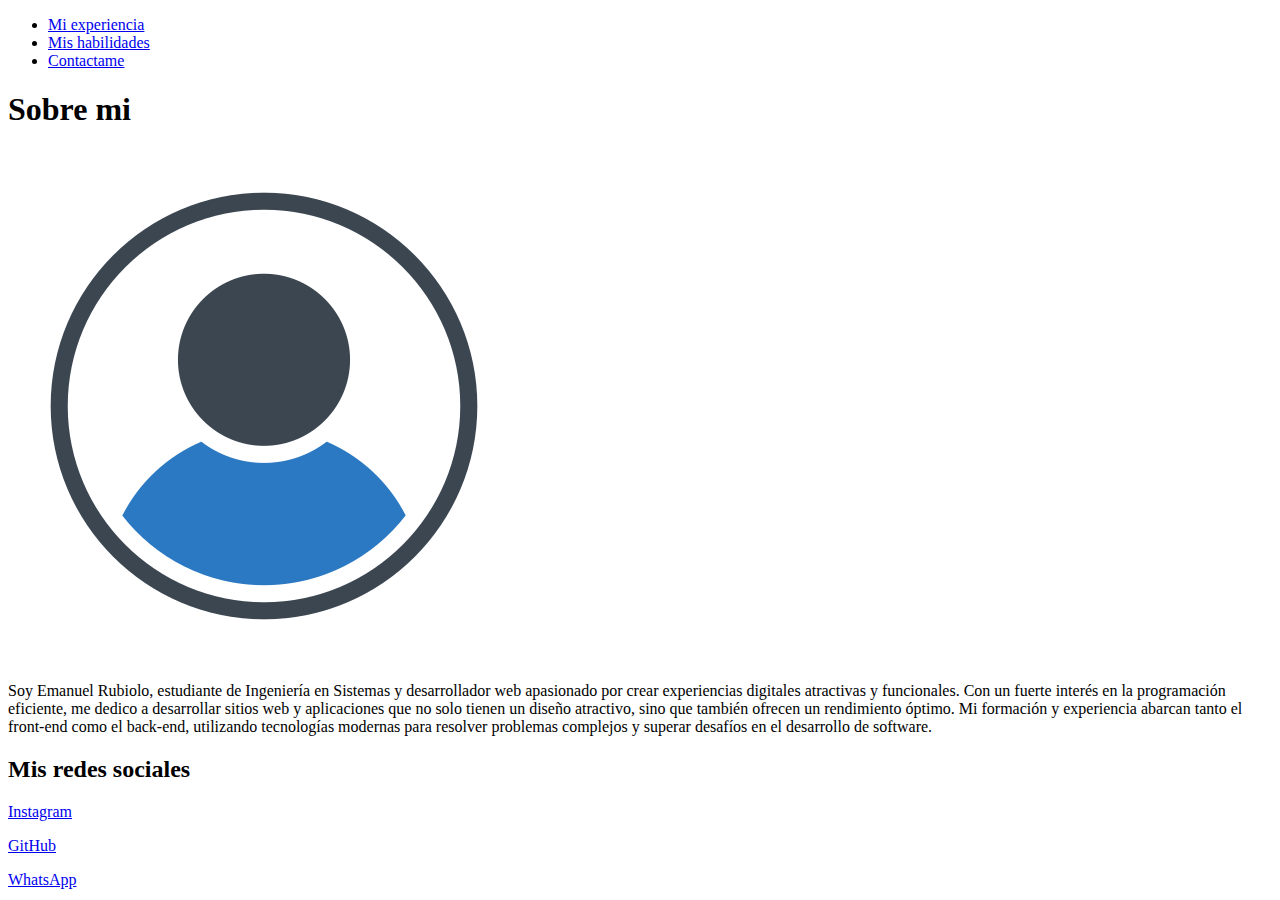
==== index.html @ baa680e2 "Primera iteración" ====
<!DOCTYPE html>
<html>

<head>
</head>

<body>

    <nav>
        <ul>
            <li> <a href="experiencia.html"> Mi experiencia</a></li>
            <li> <a href="habilidades.html"> Mis habilidades</a></li>
            <li> <a href="contacto.html"> Contactame</a></li>
        </ul>
    </nav>

    <section>
        <h1> Sobre mi</h1>
        <img src="images/6326055.png" alt="Foto de perfil">
        <p> Soy Emanuel Rubiolo, estudiante de Ingeniería en Sistemas y desarrollador web
            apasionado por crear experiencias digitales atractivas y funcionales. Con un fuerte interés en la
            programación eficiente, me dedico a desarrollar sitios web y aplicaciones que no solo tienen un diseño
            atractivo, sino que también ofrecen un rendimiento óptimo. Mi formación y experiencia abarcan tanto el
            front-end como el back-end, utilizando tecnologías modernas para resolver problemas complejos y superar
            desafíos en el desarrollo de software. </p>
    </section>


    <section>
        <h2> Mis redes sociales</h2>
        <a href="https://www.instagram.com/emanuel.rubiolo/"> Instagram </a>
        <p></p>
        <a href="https://github.com/emanuelrubiolo"> GitHub </a>
        <p></p>
        <a href="https://wa.me/5493563408569"> WhatsApp </a>
    </section>

</body>

</html>
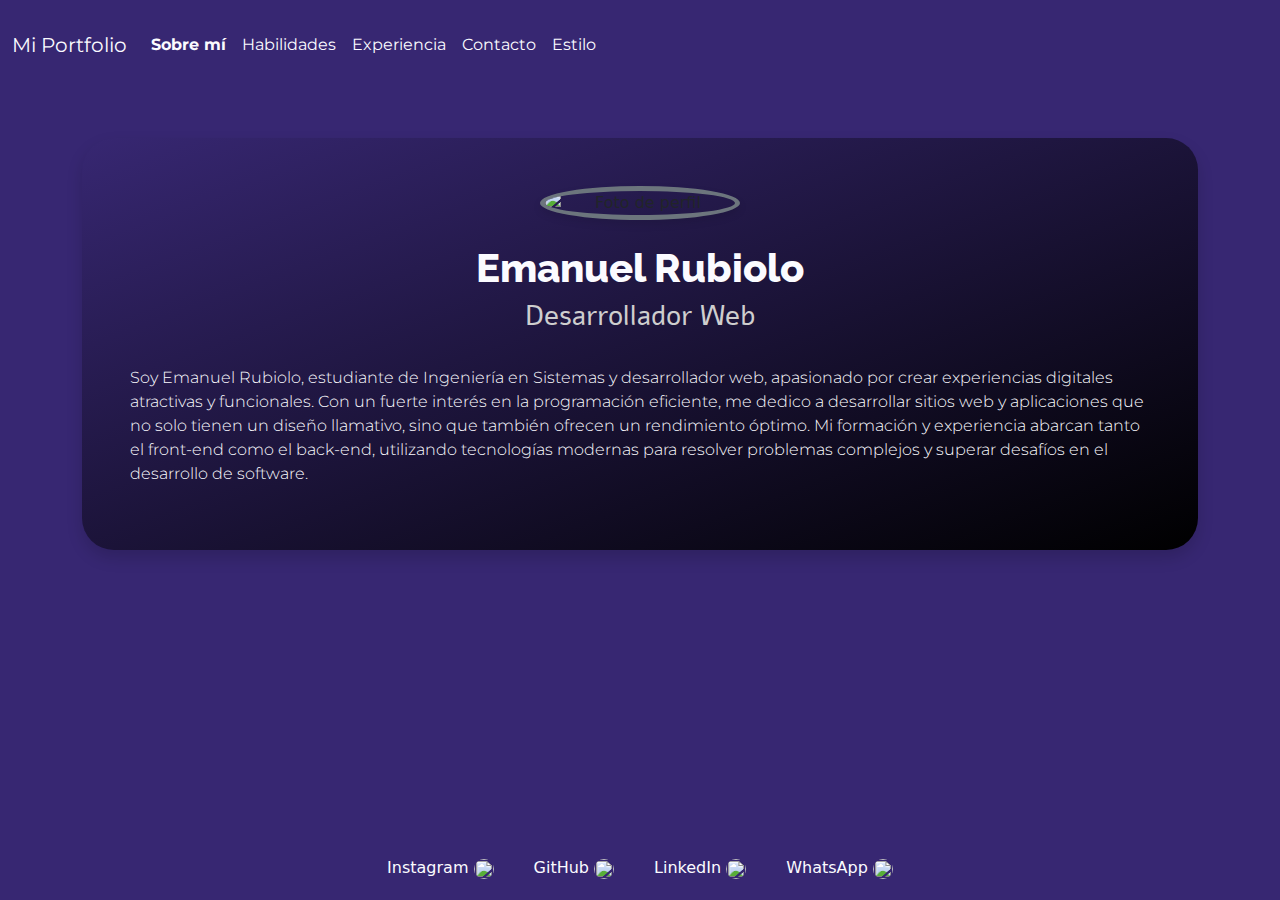
==== commit 78e823b1: "Cuarta iteracion" ====
--- a/index.html
+++ b/index.html
@@ -2,39 +2,102 @@
 <html>
 
 <head>
+    <title>Sobre mí</title>
+    <link href="https://cdn.jsdelivr.net/npm/bootstrap@5.3.3/dist/css/bootstrap.min.css" rel="stylesheet"
+        integrity="sha384-QWTKZyjpPEjISv5WaRU9OFeRpok6YctnYmDr5pNlyT2bRjXh0JMhjY6hW+ALEwIH" crossorigin="anonymous">
+    <link id="estilo" rel="stylesheet" href="css/styleDark.css">
+    <meta charset="UTF-8">
+    <link rel="preconnect" href="https://fonts.googleapis.com">
+    <link rel="preconnect" href="https://fonts.gstatic.com" crossorigin>
+    <link href="https://fonts.googleapis.com/css2?family=Montserrat:ital,wght@0,100..900;1,100..900&display=swap"
+        rel="stylesheet">
+    <link href="https://fonts.googleapis.com/css2?family=Raleway:ital,wght@0,100..900;1,100..900&display=swap"
+        rel="stylesheet">
+    <link href="https://fonts.googleapis.com/css2?family=Alef:wght@400;700&display=swap" rel="stylesheet">
 </head>
 
-<body>
+<body class="pb-5 mb-5">
+    <script src="https://cdn.jsdelivr.net/npm/bootstrap@5.3.3/dist/js/bootstrap.bundle.min.js"
+        integrity="sha384-YvpcrYf0tY3lHB60NNkmXc5s9fDVZLESaAA55NDzOxhy9GkcIdslK1eN7N6jIeHz" crossorigin="anonymous">
+    </script>
 
-    <nav>
-        <ul>
-            <li> <a href="experiencia.html"> Mi experiencia</a></li>
-            <li> <a href="habilidades.html"> Mis habilidades</a></li>
-            <li> <a href="contacto.html"> Contactame</a></li>
-        </ul>
+    <nav class="navbar navbar-expand-lg nav1">
+        <div class="container-fluid">
+            <a class="navbar-brand" href="#">Mi Portfolio</a>
+            <button class="navbar-toggler" type="button" data-bs-toggle="collapse" data-bs-target="#navbarNavAltMarkup"
+                aria-controls="navbarNavAltMarkup" aria-expanded="false" aria-label="Toggle navigation">
+                <span class="navbar-toggler-icon"></span>
+            </button>
+            <div class="collapse navbar-collapse" id="navbarNavAltMarkup">
+                <div class="navbar-nav">
+                    <a class="nav-link active" aria-current="page" href="index.html">Sobre mí</a>
+                    <a class="nav-link" href="habilidades.html">Habilidades</a>
+                    <a class="nav-link" href="experiencia.html">Experiencia</a>
+                    <a class="nav-link " href="contacto.html">Contacto</a>
+                    <button class="nav-link" onclick="cambiarEstilo()">Estilo</button>
+                </div>
+            </div>
+        </div>
     </nav>
 
-    <section>
-        <h1> Sobre mi</h1>
-        <img src="images/6326055.png" alt="Foto de perfil">
-        <p> Soy Emanuel Rubiolo, estudiante de Ingeniería en Sistemas y desarrollador web
-            apasionado por crear experiencias digitales atractivas y funcionales. Con un fuerte interés en la
-            programación eficiente, me dedico a desarrollar sitios web y aplicaciones que no solo tienen un diseño
-            atractivo, sino que también ofrecen un rendimiento óptimo. Mi formación y experiencia abarcan tanto el
-            front-end como el back-end, utilizando tecnologías modernas para resolver problemas complejos y superar
-            desafíos en el desarrollo de software. </p>
-    </section>
+    <div class="container-lg  mt-5">
+        <section class="p-5 shadow rounded-5 bg-light grad">
+            <div class="row align-items-center">
+                <div class="col text-center">
+                    <img src="images/imgPerfil.jpg" alt="Foto de perfil"
+                        class="rounded-circle fotoPerfil mx-auto d-block">
+                </div>
+            </div>
+            <div class="row mt-4">
+                <div class="col text-center">
+                    <h1>Emanuel Rubiolo</h1>
+                    <h3 class="gris">Desarrollador Web</h3>
+                </div>
+            </div>
+            <div class="row mt-4">
+                <div class="col">
+                    <p class="text-justify">Soy Emanuel Rubiolo, estudiante de Ingeniería en Sistemas y desarrollador
+                        web, apasionado por crear experiencias digitales atractivas y funcionales. Con un fuerte interés
+                        en la programación eficiente, me dedico a desarrollar sitios web y aplicaciones que no solo
+                        tienen un diseño llamativo, sino que también ofrecen un rendimiento óptimo. Mi formación y
+                        experiencia abarcan tanto el front-end como el back-end, utilizando tecnologías modernas para
+                        resolver problemas complejos y superar desafíos en el desarrollo de software.</p>
+
+                </div>
+            </div>
+        </section>
+    </div>
+
+    <footer>
+        <div class="barraInferior">
+            <a class="nav-link" href="https://www.instagram.com/emanuel.rubiolo/">Instagram <img
+                    src="images/logos/ig.png" class="logo rounded-circle"></a>
+            <a class="nav-link" href="https://github.com/emanuelrubiolo"> GitHub <img src="images/logos/gh.png"
+                    class="logo rounded-circle"></a>
+            <a class="nav-link" href="https://www.linkedin.com/in/emanuel-rubiolo-7654a41b4/"> LinkedIn <img
+                    src="images/logos/in.png" class="logo rounded-circle"></a>
+            <a class="nav-link" href="https://wa.me/5493563408569">WhatsApp <img src="images/logos/wp.png"
+                    class="logo rounded-circle"></a>
+        </div>
+    </footer>
 
 
-    <section>
-        <h2> Mis redes sociales</h2>
-        <a href="https://www.instagram.com/emanuel.rubiolo/"> Instagram </a>
-        <p></p>
-        <a href="https://github.com/emanuelrubiolo"> GitHub </a>
-        <p></p>
-        <a href="https://wa.me/5493563408569"> WhatsApp </a>
-    </section>
+    <script>
+        window.onload = function () {
+            var estiloGuardado = localStorage.getItem('estilo');
+            if (estiloGuardado) {
+                document.getElementById('estilo').setAttribute('href', estiloGuardado);
+            }
+        };
 
+        function cambiarEstilo() {
+            var hojaEstilo = document.getElementById('estilo');
+            var nuevoEstilo = hojaEstilo.getAttribute('href') === 'css/styleDark.css' ? 'css/styleLight.css' :
+                'css/styleDark.css';
+            hojaEstilo.setAttribute('href', nuevoEstilo);
+            localStorage.setItem('estilo', nuevoEstilo);
+        }
+    </script>
 </body>
 
 </html>--- a/css/styleDark.css
+++ b/css/styleDark.css
@@ -0,0 +1,179 @@
+body {
+    background-color: #372772;
+}
+
+
+.barraInferior {
+    position: fixed;
+    bottom: 0%;
+    display: flex;
+    background-color: #372772;
+    width: 100%;
+    justify-content: center;
+}
+
+.barraInferior .nav-link {
+    padding: 20px;
+    color: #FBFBFF;
+    size: 20px;
+
+}
+
+.nav1 {
+    background-color: #372772;
+    font-family: "Montserrat", sans-serif;
+    font-optical-sizing: auto;
+    font-weight: 400;
+    font-style: normal;
+
+    height: 90px;
+}
+
+.nav1 .nav-link {
+    color: #FBFBFF;
+}
+
+.nav1 .nav-link.active {
+    color: #FBFBFF;
+    font-weight: 700;
+}
+
+.nav1 .navbar-brand {
+    color: #FBFBFF;
+}
+
+
+.herramientas {
+    padding-top: 3%;
+
+}
+
+
+.contacto {
+    width: 50%;
+    min-width: 350px;
+    justify-content: start;
+}
+
+
+.justificado {
+    text-align: justify;
+}
+
+h1 {
+
+    text-align: center;
+
+    font-family: "Raleway", sans-serif;
+    font-optical-sizing: auto;
+    font-weight: 800;
+    font-style: normal;
+    color: #FBFBFF;
+}
+
+h2 {
+    padding: 20px;
+    text-align: center;
+
+    font-family: "Raleway", sans-serif;
+    font-optical-sizing: auto;
+    font-weight: 600;
+    font-style: normal;
+    color: #FBFBFF;
+}
+
+h3 {
+
+    text-align: center;
+
+
+    font-style: normal;
+    color: #FBFBFF;
+
+    font-family: "Alef", sans-serif;
+    font-weight: 400;
+    font-style: normal;
+}
+
+h4 {
+    padding: 20px;
+    text-align: center;
+    font-family: "Montserrat", sans-serif;
+    font-optical-sizing: auto;
+    font-weight: 600;
+    font-style: normal;
+    color: #FBFBFF;
+}
+
+
+
+.card-body {
+    padding: 1.5rem;
+}
+
+.card {
+    background-color: #37277200;
+    border-radius: 20px;
+    border: 2px solid #fff;
+
+}
+
+p {
+    color: #FBFBFF;
+    font-family: "Montserrat", sans-serif;
+    font-optical-sizing: auto;
+    font-weight: 300;
+    font-style: normal;
+}
+
+ul {
+    color: #FBFBFF;
+    font-family: "Montserrat", sans-serif;
+    font-optical-sizing: auto;
+    font-weight: 300;
+}
+
+.form-label {
+    color: #FBFBFF;
+    font-family: "Montserrat", sans-serif;
+    font-optical-sizing: auto;
+    font-weight: 500;
+}
+
+
+.fotoPerfil {
+    width: 200px;
+    border: 5px solid #6c757d;
+    box-shadow: 0 4px 8px rgba(0, 0, 0, 0.1);
+}
+
+.grad {
+    background: linear-gradient(to bottom right, #372772, #000000);
+}
+
+.gris {
+    color: #cecece
+}
+
+.display-4 {
+    font-weight: 700;
+    color: #343a40;
+}
+
+.logo {
+
+    width: 20px;
+    height: 20px;
+
+}
+
+.boton {
+    background-color: #372772;
+    color: #FBFBFF;
+    font-family: "Montserrat", sans-serif;
+    font-optical-sizing: auto;
+    font-weight: 500;
+    font-style: normal;
+
+    height: 35px;
+}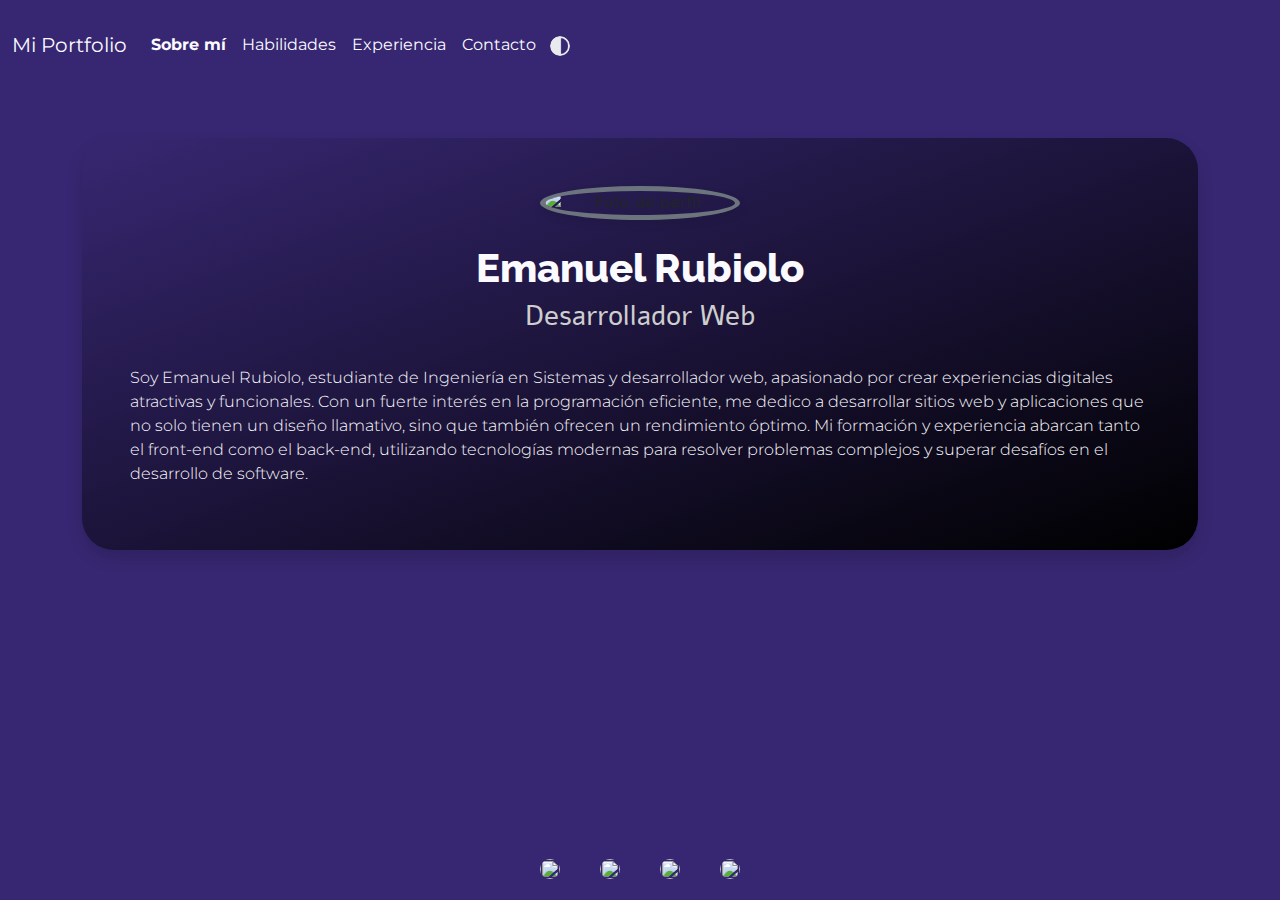
==== commit bd6e9a44: "Quinta iteracion" ====
--- a/index.html
+++ b/index.html
@@ -34,7 +34,8 @@
                     <a class="nav-link" href="habilidades.html">Habilidades</a>
                     <a class="nav-link" href="experiencia.html">Experiencia</a>
                     <a class="nav-link " href="contacto.html">Contacto</a>
-                    <button class="nav-link" onclick="cambiarEstilo()">Estilo</button>
+                    <button class="btn1" onclick="cambiarEstilo()"> <img src="images/logos/darklight.png"
+                            class="logo rounded-circle"></button>
                 </div>
             </div>
         </div>
@@ -70,14 +71,14 @@
 
     <footer>
         <div class="barraInferior">
-            <a class="nav-link" href="https://www.instagram.com/emanuel.rubiolo/">Instagram <img
-                    src="images/logos/ig.png" class="logo rounded-circle"></a>
-            <a class="nav-link" href="https://github.com/emanuelrubiolo"> GitHub <img src="images/logos/gh.png"
-                    class="logo rounded-circle"></a>
-            <a class="nav-link" href="https://www.linkedin.com/in/emanuel-rubiolo-7654a41b4/"> LinkedIn <img
-                    src="images/logos/in.png" class="logo rounded-circle"></a>
-            <a class="nav-link" href="https://wa.me/5493563408569">WhatsApp <img src="images/logos/wp.png"
-                    class="logo rounded-circle"></a>
+            <a class="nav-link" href="https://www.instagram.com/emanuel.rubiolo/"><img src="images/logos/ig.png"
+                    class="logo rounded-circle"> </a>
+            <a class="nav-link" href="https://github.com/emanuelrubiolo"><img src="images/logos/gh.png"
+                    class="logo rounded-circle"> </a>
+            <a class="nav-link" href="https://www.linkedin.com/in/emanuel-rubiolo-7654a41b4/"><img
+                    src="images/logos/in.png" class="logo rounded-circle"> </a>
+            <a class="nav-link" href="https://wa.me/5493563408569"> <img src="images/logos/wp.png"
+                    class="logo rounded-circle"> </a>
         </div>
     </footer>
 
--- a/css/styleDark.css
+++ b/css/styleDark.css
@@ -176,4 +176,9 @@
     font-style: normal;
 
     height: 35px;
+}
+
+.btn1{
+    background-color: transparent;
+    border: transparent;
 }